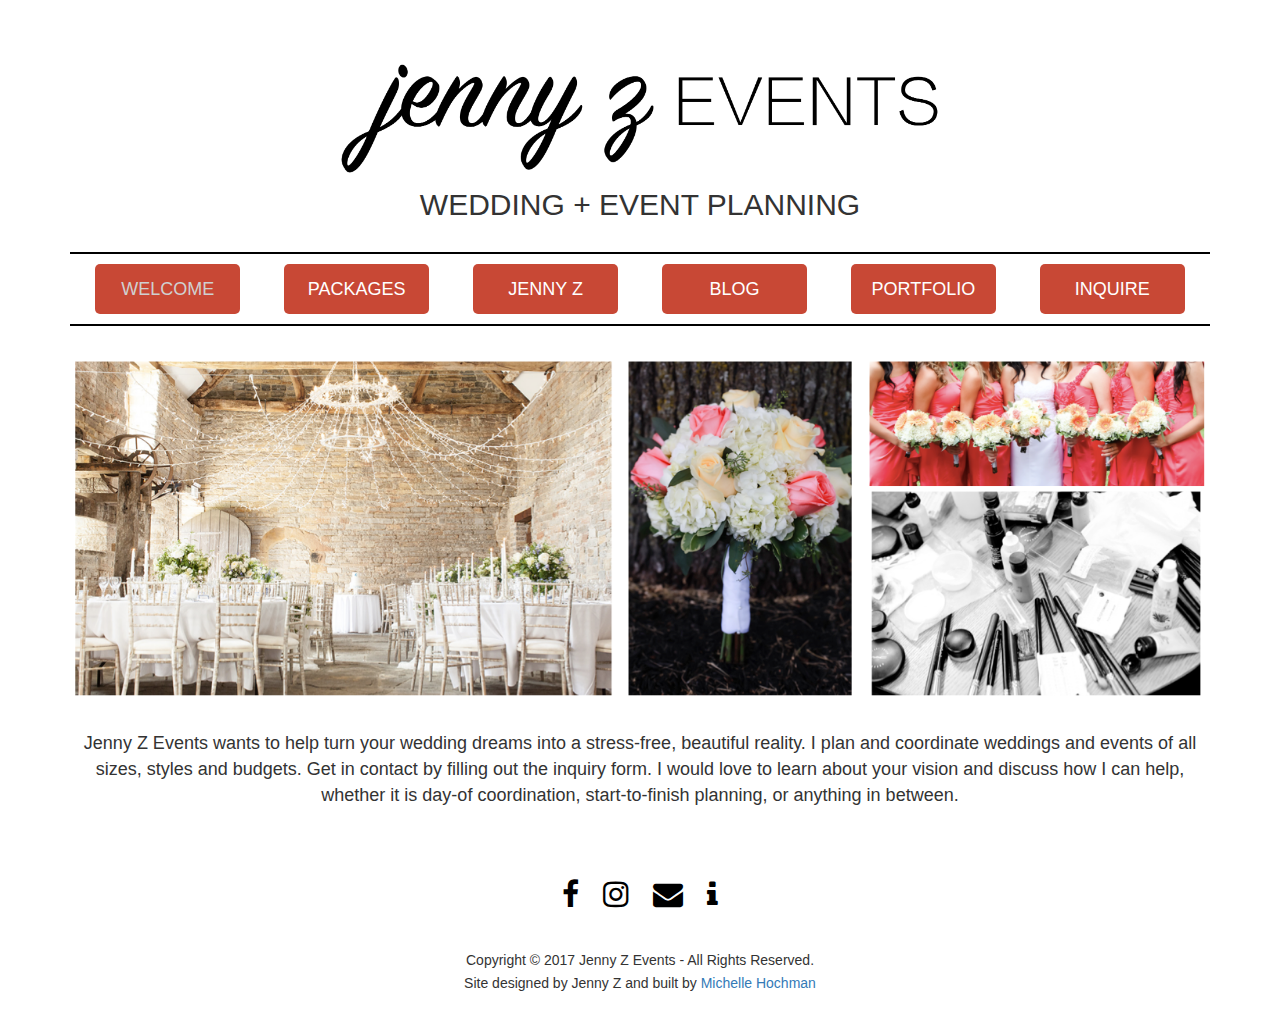
==== index.html @ ae7a0975 "updates" ====
<!DOCTYPE html>
<html lang="en">
  <head>
    <meta charset="utf-8">
    <meta http-equiv="X-UA-Compatible" content="IE=edge">
    <meta name="viewport" content="width=device-width, initial-scale=1">
    <!-- The above 3 meta tags *must* come first in the head; any other head content must come *after* these tags -->
    <meta name="description" content="Jenny Z Events">
    <meta name="author" content="Michelle Hochman">
    <link rel="icon" href="">

    <title>Jenny Z Events</title>

    <!-- Bootstrap core CSS -->
    <link href="bootstrap-3.3.6-dist/css/bootstrap.min.css" rel="stylesheet">

    <!-- IE10 viewport hack for Surface/desktop Windows 8 bug -->
    <link href="bootstrap-3.3.6-dist/assets/css/ie10-viewport-bug-workaround.css" rel="stylesheet">

    <!-- Just for debugging purposes. Don't actually copy these 2 lines! -->
    <!--[if lt IE 9]><script src="../../assets/js/ie8-responsive-file-warning.js"></script><![endif]-->

    <!-- HTML5 shim and Respond.js for IE8 support of HTML5 elements and media queries -->
    <!--[if lt IE 9]>
      <script src="https://oss.maxcdn.com/html5shiv/3.7.2/html5shiv.min.js"></script>
      <script src="https://oss.maxcdn.com/respond/1.4.2/respond.min.js"></script>
    <![endif]-->

    <!-- Custom styles for this template -->
    <link href="css/welcome.css" rel="stylesheet">
    <link href="css/navbar.css" rel="stylesheet">


    <!-- Google Font -->
    <link href="https://fonts.googleapis.com/css?family=Cookie|Satisfy|Syncopate" rel="stylesheet">

    <!-- Font Awesome -->
    <link rel="stylesheet" href="https://maxcdn.bootstrapcdn.com/font-awesome/4.5.0/css/font-awesome.min.css">

  </head>

  <body>

    <div class="container">

    <div class="jumbotron">
      <div class="text-center">
        <!--<h1 class="logo"><logo1>jenny z </logo1><logo2>EVENTS</h1>-->
        <img src="css/images/logo.png" class="logo-pic">
        <p class="logo-sub">WEDDING + EVENT PLANNING</p>
      </div>
    </div>


    <nav class="navbar navbar-default">
      <div class="container-fluid">
        <div class="navbar-header">
          <button type="button" class="navbar-toggle collapsed" data-toggle="collapse" data-target="#navbar" aria-expanded="false" aria-controls="navbar">
            <span class="sr-only">Toggle navigation</span>
            <span class="icon-bar"></span>
            <span class="icon-bar"></span>
            <span class="icon-bar"></span>
          </button>
        </div>
        <div id="navbar" class="navbar-collapse collapse">
          <ul class="nav navbar-nav">
            <li class="active"><a href="">WELCOME</a></li>
            <li><a href="packages.html">PACKAGES</a></li>
            <li><a href="meetjenny.html">JENNY Z</a></li>
            <li><a href="blog.html">BLOG</a></li>
            <li><a href="portfolio.html">PORTFOLIO</a></li>
            <li><a href="inquire.html">INQUIRE</a></li>
          </ul>
        </div><!--/.nav-collapse -->
      </div>
    </nav>
      
    <div class="content">

    <div class="pics">
      <img src="css/images/picstogether.png" class="thumbnail">
      <!--<div class="row-eq-height img-row">
        <div class="col-md-5 item">
          <img src="css/images/venue2.jpg" class="thumbnail">
        </div>
        <div class="col-md-3 item">
          <img src="css/images/flowers2.jpg" class="thumbnail">
        </div>
        <div class="col-md-4 item">
          <row>
            <img src="css/images/bridesmaids2.jpg" class="thumbnail">
          </row>
          <row>
            <img src="css/images/makeup.jpg" class="thumbnail">
          </row>
        </div>
      </div>-->
    </div>

    <div class="intro">
      <p>Jenny Z Events wants to help turn your wedding dreams into a stress-free, beautiful reality. I plan and coordinate weddings and events of all sizes, styles and budgets. Get in contact by filling out the inquiry form. I would love to learn about your vision and discuss how I can help, whether it is day-of coordination, start-to-finish planning, or anything in between. </p>
    </div>

    </div> <!-- Content -->

    <div class="social">
      <ul class="social-bar">
        <li><a href="https://www.facebook.com/jennyzevents/" target="_blank"><i class="fa fa-facebook"></i></a></li>
        <li><a href="https://www.instagram.com/jennyzevents" target="_blank"><i class="fa fa-instagram"></i></a></li>
        <li><a href="mailto:jennyzevents@gmail.com"><i class="fa fa-envelope"></i></a></li>
        <li><a href="inquire.html"><i class="fa fa-info"></i></a></li>
      </ul>
    </div>


    <footer class="container-fluid text-center">
      <p>Copyright © 2017 Jenny Z Events - All Rights Reserved.</p>
      <p>Site designed by Jenny Z and built by <a href="http://www.michellehochman.com" target="_blank">Michelle Hochman</a></p>
    </footer>

    </div> <!-- Container -->


    <!-- Bootstrap core JavaScript
    ================================================== -->
    <!-- Placed at the end of the document so the pages load faster -->
    <script src="https://ajax.googleapis.com/ajax/libs/jquery/1.11.3/jquery.min.js"></script>
    <script>window.jQuery || document.write('<script src="../../assets/js/vendor/jquery.min.js"><\/script>')</script>
    <script src="bootstrap-3.3.6-dist/js/bootstrap.min.js"></script>
    <!-- IE10 viewport hack for Surface/desktop Windows 8 bug -->
    <script src="bootstrap-3.3.6-dist/assets/js/ie10-viewport-bug-workaround.js"></script>

  </body>
</html>
---- bootstrap-3.3.6-dist/assets/css/ie10-viewport-bug-workaround.css ----
/*!
 * IE10 viewport hack for Surface/desktop Windows 8 bug
 * Copyright 2014-2015 Twitter, Inc.
 * Licensed under MIT (https://github.com/twbs/bootstrap/blob/master/LICENSE)
 */

/*
 * See the Getting Started docs for more information:
 * http://getbootstrap.com/getting-started/#support-ie10-width
 */
@-webkit-viewport { width: device-width; }
@-moz-viewport    { width: device-width; }
@-ms-viewport     { width: device-width; }
@-o-viewport      { width: device-width; }
@viewport         { width: device-width; }
---- css/welcome.css ----
.container {
	
}

.content {
	padding: 30px 0px;
}

.jumbotron {
	margin-top: 40px;
	margin-bottom: 0px;
	border-radius: 0 !important;

	padding-top: 10px;
	padding-bottom: 10px;

	font-weight: lighter;

	background-color: inherit;
}

.logo {
	margin: 30px;
	color: #c84835 !important;
}

.logo-pic {
  width: 100%;
  max-width: 600px;
  max-height: 100%;
}

logo1 {
	font-family: 'Satisfy', cursive;
	font-size: 100px;
}

logo2 {
	font-family: 'Syncopate', sans-serif;
	font-size: 60px;
}

.logo-sub {
	font-size: 30px !important;
	margin-top: 10px;
}

.thumbnail {
	width: 100%;
	object-fit: contain;
	border: 0;
	padding: 5px;
	margin: 0;
}

.pics {
	padding-bottom: 30px;
}

.row {
  display: table;
  border-collapse: collapse;
  width: 100%;
}

.item {
  display: table-cell;
  vertical-align: top;
  padding: 5px;
  margin: 0;
}

.item img {
  display: block;
  width: 100%;
  height: auto;
}

.row-eq-height {
  display: -webkit-box;
  display: -webkit-flex;
  display: -ms-flexbox;
  display:         flex;
}

.title {
	color: #c84835;
	font-weight: normal;
	font-size: 40px;
	margin-bottom: 40px;
	text-align: center;
}

.title span{
	border-bottom: 3px solid;
	border-color: #a0a0a0;
	padding-bottom: 5px;
}

.intro {
	text-align: center;
}

.intro p {
	font-size: 18px;
}

.social {
	padding: 20px 0px;
}

.social-bar {
  float: none;
  text-align: center;
  padding: 0px 20px;
}

.social-bar li {
  float: none;
  display: inline-block;
  padding: 10px;
}

.social-bar li .fa {
  font-size: 30px;
  color: black;
}

.social-bar li .fa:hover {
  font-size: 30px;
  color: #c84835;
}

.clear { clear: both; }


.package {
	padding-top: 30px;
}

.package-header {
	font-size: 18px;
}

.package li {
	font-size: 15px;
}

.meetjenny {
	text-align: left;
}

.meetjenny p {
	font-size: 18px;
	margin-bottom: 25px;
}

.meetjenny img {
  display: block;
  width: auto;
  max-width: 100%;
  height: auto;
  max-height: 400px;
  margin-top: 20px;
}

.right {
	text-align: right;
}

.left {
	text-align: left;
}

.form {
	margin-top: 40px;
}

.required {
	text-align: right;
	font-size: 15px;
}

#contact .btn-submit, #contact .btn-submit:hover, #contact .btn-submit:focus, #contact .btn-submit:active, #contact .btn-submit.active{
	background-color: #c84835;
	border-style: none;
}

.btn-submit:hover {
	color: #d0d0d0;
}

footer p {
	margin-bottom: 3px;
}

footer {
	margin-bottom: 20px;
}



/* Large desktops and laptops */
@media (min-width: 1200px) {

}

/* Landscape tablets and medium desktops */
@media (min-width: 992px) and (max-width: 1199px) {
	
}

/* Portrait tablets and small desktops */
@media (min-width: 768px) and (max-width: 991px) {
	
}

/* Landscape phones and portrait tablets */
@media (max-width: 767px) {
	
}

/* Portrait phones and smaller */
@media (max-width: 480px) {
	.content {
		padding-top: 0px;
	}

	.logo-sub {
		font-size: 18px !important;
	}
}
---- css/navbar.css ----
.navbar {
	margin: 0px 0px;
	padding: 0px 0px;
	border-radius: 0 !important;
	border: none;
	background-color: white;
	text-align: center;
}

.navbar-nav {
  float: none;
  text-align: center;
  border-top: 2px solid black;
  border-bottom: 2px solid black;
  padding-top: 10px;
  padding-bottom: 10px;
}

.navbar-nav li {
  float: none;
  display: inline-block;
}

.navbar .container-fluid {
	margin: 0px 0px;
	padding: 0px 0px;
	border-radius: 0 !important;
}

#navbar {
	margin: 0px 0px;
	padding: 0px 0px;
}

.navbar-right {
	margin-right: 0px;
}

#navbar li a {
	font-size: 18px;
	line-height: 50px;
    height: 50px;
    width: 145px;
    padding-top: 0;
    padding-bottom: 0;
    margin: 0px 20px;
    background-color: #c84835;
    border-radius: 5px;
}

.navbar-default .navbar-nav > li > a {
	color: white;
}

.navbar-default .navbar-nav>.active>a {
	color: #d0d0d0;
}

.navbar-default .navbar-nav > li > a:focus, .navbar-default .navbar-nav > li > a:hover, .navbar-default .navbar-nav>.active>a:hover {
	color: #d0d0d0;
}

.navbar .fa {
	font-size: 22px;
}


/* Large desktops and laptops */
@media (min-width: 1200px) {

}

/* Landscape tablets and medium desktops */
@media (min-width: 992px) and (max-width: 1199px) {
	#navbar li a {
		font-size: 15px;
		line-height: 40px;
		height: 40px;
		width: 120px;
		padding: 0px 10px;
		margin: 0px 15px;
	}
}

/* Portrait tablets and small desktops */
@media (min-width: 768px) and (max-width: 991px) {
	#navbar li a {
		font-size: 12px;
		line-height: 40px;
		height: 40px;
		width: 90px;
		padding: 0px 10px;
		margin: 0px 10px;
	}
}

/* Landscape phones and portrait tablets */
@media (max-width: 767px) {
	.navbar-nav li {
		position: relative;
		display: block;
	}

	#navbar li a {
		font-size: 12px;
	    border-radius: 0px;
	    border-left: none;
	    border-right: none;
	    width: auto;
	}

	.navbar-default .navbar-nav > li > a {
		border: 2px solid #c84835;
	}

	.navbar-default .navbar-nav>.active>a {
		border: 2px solid black;
	}

	.navbar-nav {
	  border-top: none;
	  border-bottom: none;
	}
}

/* Portrait phones and smaller */
@media (max-width: 480px) {
	.navbar-nav li {
		position: relative;
		display: block;
	}

	.navbar-default .navbar-nav > li > a {
		border: 2px solid #c84835;
	}

	.navbar-default .navbar-nav>.active>a {
		border: 2px solid black;
	}

	.navbar-nav {
	  border-top: none;
	  border-bottom: none;
	}

}
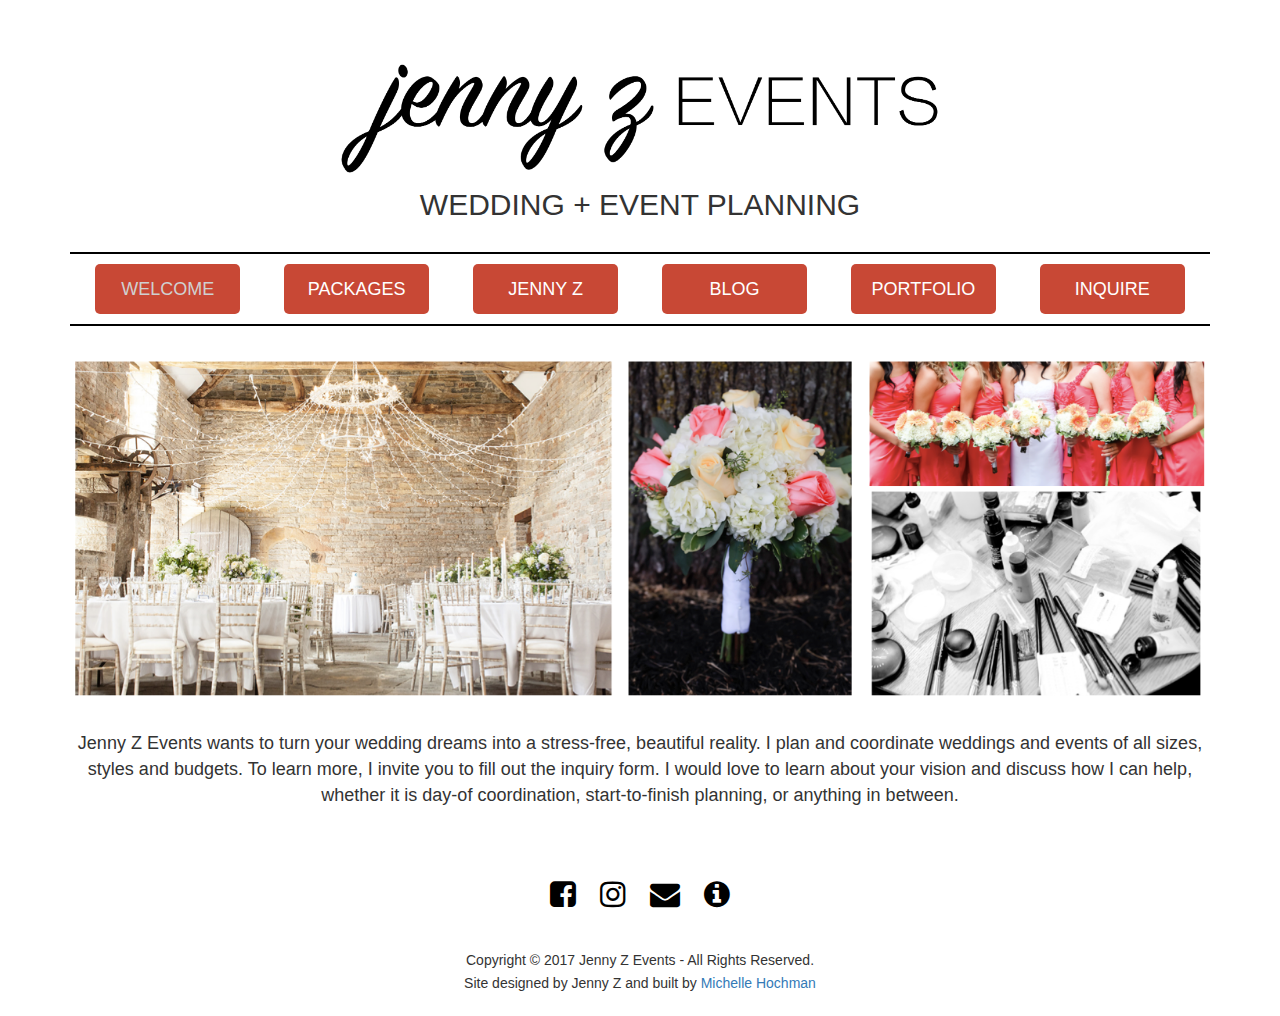
==== commit 6c916ace: "updates" ====
--- a/index.html
+++ b/index.html
@@ -7,7 +7,7 @@
     <!-- The above 3 meta tags *must* come first in the head; any other head content must come *after* these tags -->
     <meta name="description" content="Jenny Z Events">
     <meta name="author" content="Michelle Hochman">
-    <link rel="icon" href="">
+    <link rel="icon" href="css/images/plant.png">
 
     <title>Jenny Z Events</title>
 
@@ -98,17 +98,17 @@
     </div>
 
     <div class="intro">
-      <p>Jenny Z Events wants to help turn your wedding dreams into a stress-free, beautiful reality. I plan and coordinate weddings and events of all sizes, styles and budgets. Get in contact by filling out the inquiry form. I would love to learn about your vision and discuss how I can help, whether it is day-of coordination, start-to-finish planning, or anything in between. </p>
+      <p>Jenny Z Events wants to turn your wedding dreams into a stress-free, beautiful reality. I plan and coordinate weddings and events of all sizes, styles and budgets. To learn more, I invite you to fill out the inquiry form. I would love to learn about your vision and discuss how I can help, whether it is day-of coordination, start-to-finish planning, or anything in between.</p>
     </div>
 
     </div> <!-- Content -->
 
     <div class="social">
       <ul class="social-bar">
-        <li><a href="https://www.facebook.com/jennyzevents/" target="_blank"><i class="fa fa-facebook"></i></a></li>
+        <li><a href="https://www.facebook.com/jennyzevents/" target="_blank"><i class="fa fa-facebook-square"></i></a></li>
         <li><a href="https://www.instagram.com/jennyzevents" target="_blank"><i class="fa fa-instagram"></i></a></li>
         <li><a href="mailto:jennyzevents@gmail.com"><i class="fa fa-envelope"></i></a></li>
-        <li><a href="inquire.html"><i class="fa fa-info"></i></a></li>
+        <li><a href="inquire.html"><i class="fa fa-info-circle"></i></a></li>
       </ul>
     </div>
 
--- a/css/welcome.css
+++ b/css/welcome.css
@@ -229,4 +229,8 @@
 	.logo-sub {
 		font-size: 18px !important;
 	}
+
+	.jumbotron p {
+		margin-bottom: -10px;
+	}
 }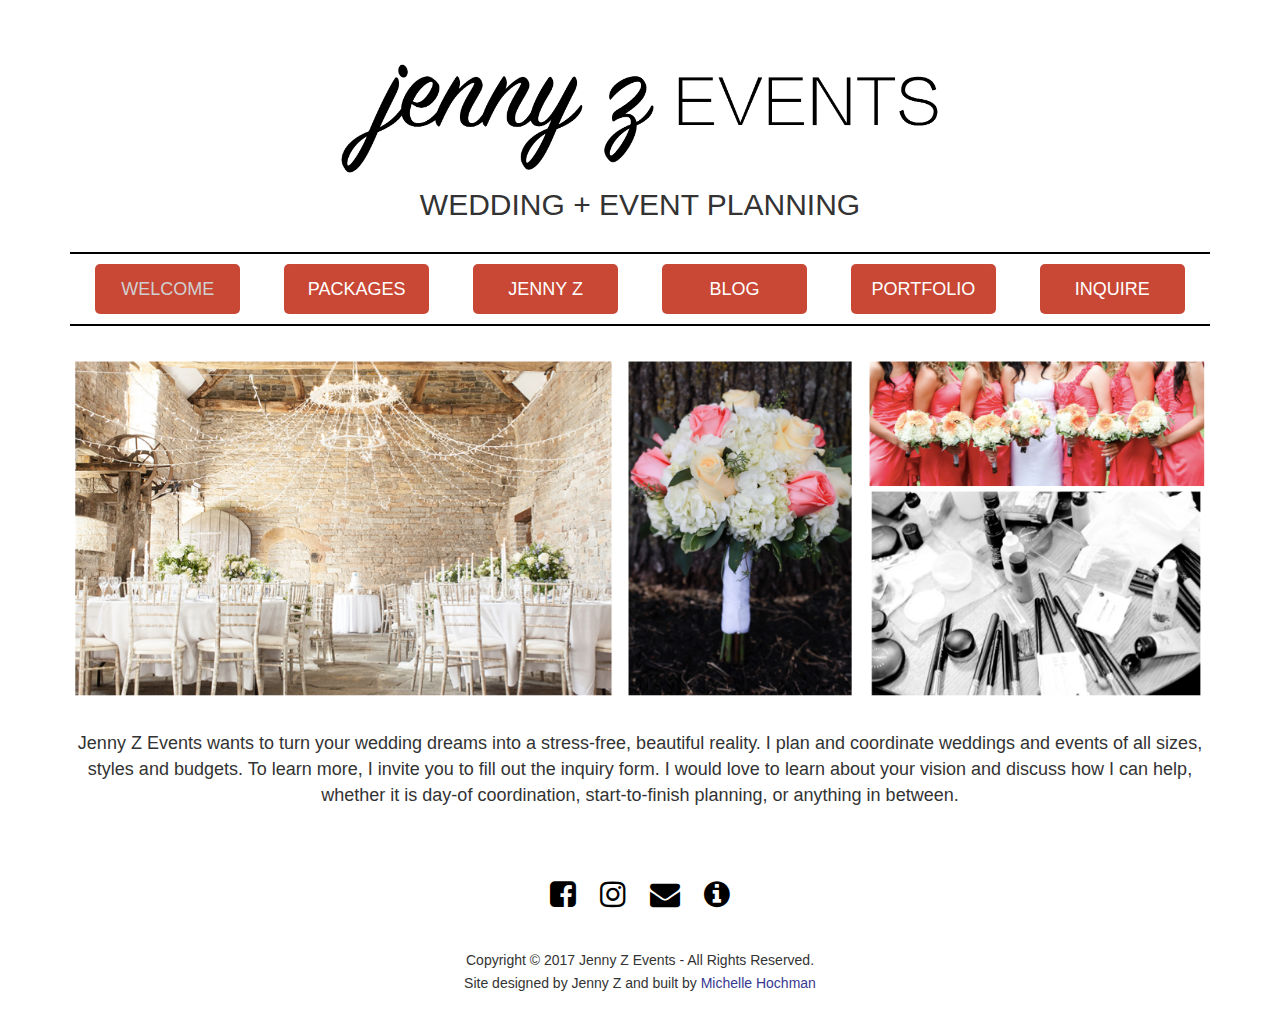
==== commit 6bd2a632: "updates" ====
--- a/index.html
+++ b/index.html
@@ -115,7 +115,7 @@
 
     <footer class="container-fluid text-center">
       <p>Copyright © 2017 Jenny Z Events - All Rights Reserved.</p>
-      <p>Site designed by Jenny Z and built by <a href="http://www.michellehochman.com" target="_blank">Michelle Hochman</a></p>
+      <p>Site designed by Jenny Z and built by <a href="http://www.michellehochman.com" target="_blank" class="link">Michelle Hochman</a></p>
     </footer>
 
     </div> <!-- Container -->
--- a/css/welcome.css
+++ b/css/welcome.css
@@ -134,6 +134,11 @@
 .clear { clear: both; }
 
 
+.link, .link:hover, .link:active, .link:focus {
+	color: #383892;
+	text-decoration: none;
+}
+
 .package {
 	padding-top: 30px;
 }
@@ -144,6 +149,7 @@
 
 .package li {
 	font-size: 15px;
+	margin-left: 30px
 }
 
 .meetjenny {
@@ -174,6 +180,7 @@
 
 .form {
 	margin-top: 40px;
+	margin-bottom: -30px;
 }
 
 .required {
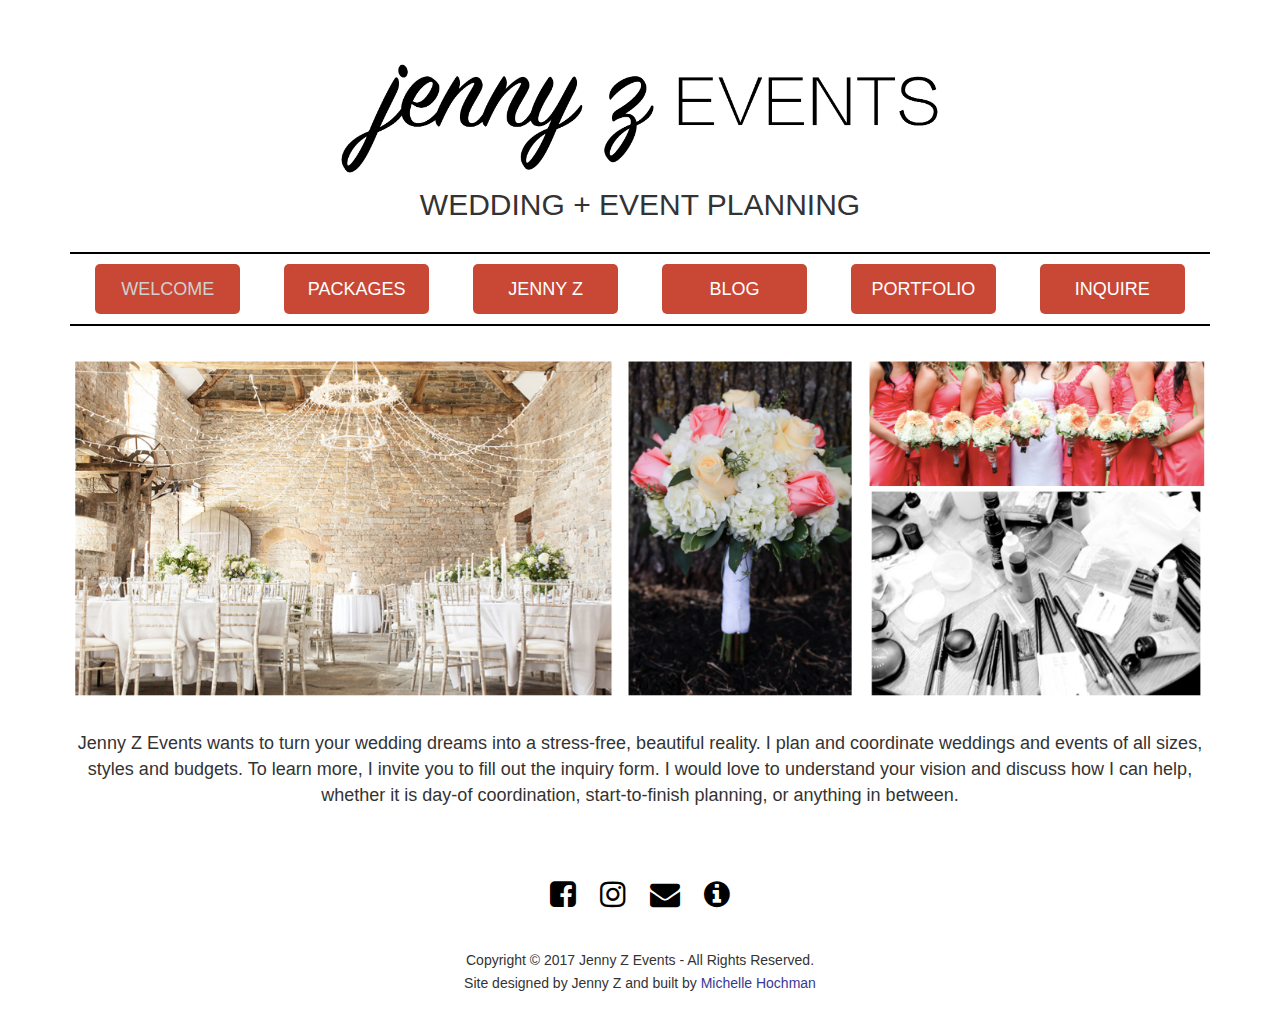
==== commit ef1fd11e: "updates" ====
--- a/index.html
+++ b/index.html
@@ -98,7 +98,7 @@
     </div>
 
     <div class="intro">
-      <p>Jenny Z Events wants to turn your wedding dreams into a stress-free, beautiful reality. I plan and coordinate weddings and events of all sizes, styles and budgets. To learn more, I invite you to fill out the inquiry form. I would love to learn about your vision and discuss how I can help, whether it is day-of coordination, start-to-finish planning, or anything in between.</p>
+      <p>Jenny Z Events wants to turn your wedding dreams into a stress-free, beautiful reality. I plan and coordinate weddings and events of all sizes, styles and budgets. To learn more, I invite you to fill out the inquiry form. I would love to understand your vision and discuss how I can help, whether it is day-of coordination, start-to-finish planning, or anything in between.</p>
     </div>
 
     </div> <!-- Content -->
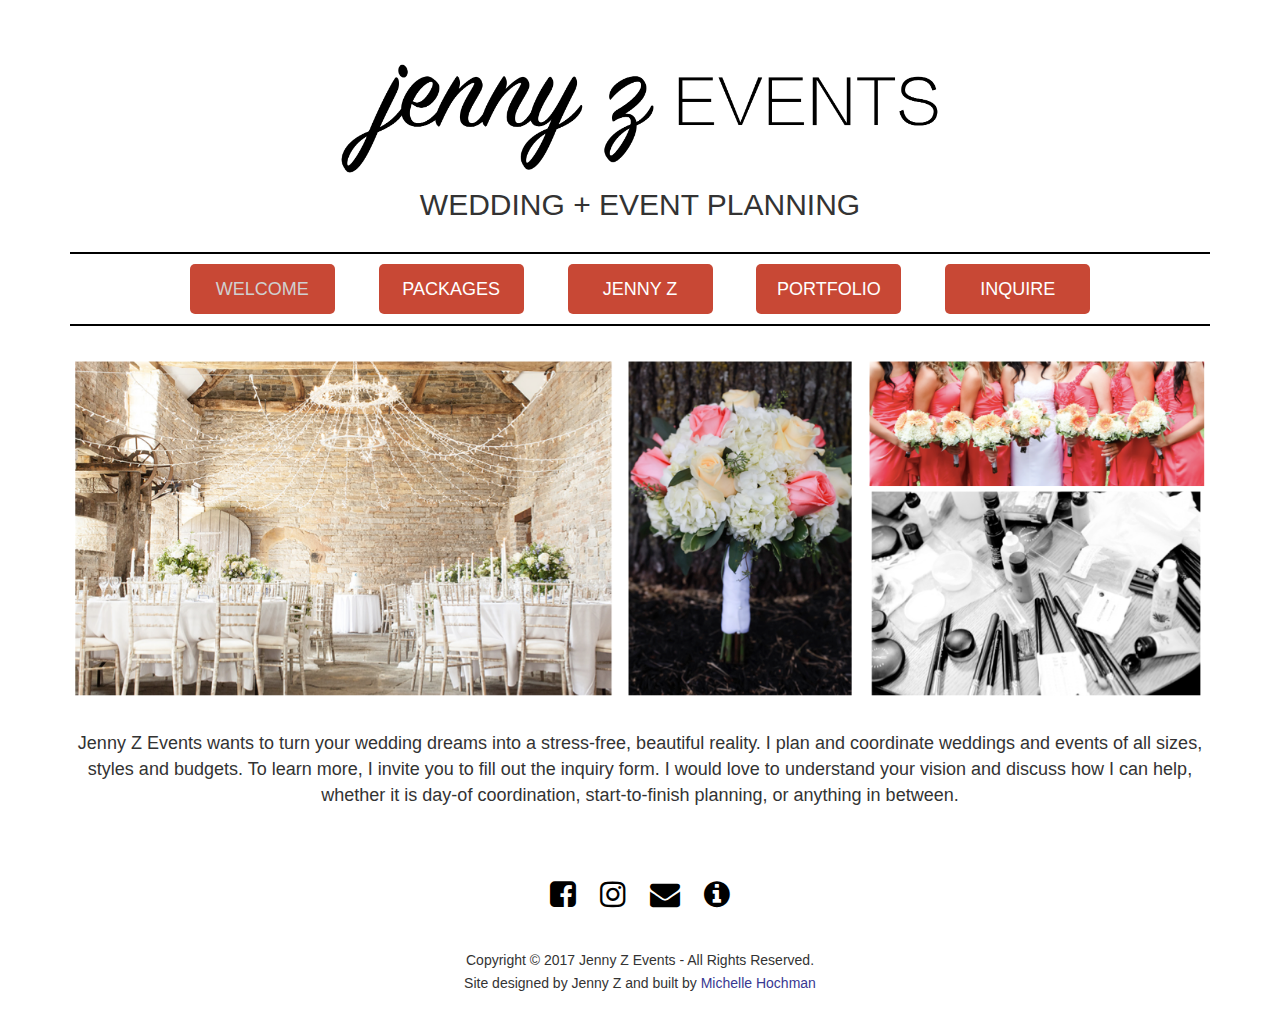
==== commit a022b5cb: "portfolio" ====
--- a/index.html
+++ b/index.html
@@ -7,6 +7,9 @@
     <!-- The above 3 meta tags *must* come first in the head; any other head content must come *after* these tags -->
     <meta name="description" content="Jenny Z Events">
     <meta name="author" content="Michelle Hochman">
+
+    <meta property="og:image" content="css\images\logo-sq.png">
+
     <link rel="icon" href="css/images/plant.png">
 
     <title>Jenny Z Events</title>
@@ -67,7 +70,6 @@
             <li class="active"><a href="">WELCOME</a></li>
             <li><a href="packages.html">PACKAGES</a></li>
             <li><a href="meetjenny.html">JENNY Z</a></li>
-            <li><a href="blog.html">BLOG</a></li>
             <li><a href="portfolio.html">PORTFOLIO</a></li>
             <li><a href="inquire.html">INQUIRE</a></li>
           </ul>
--- a/css/welcome.css
+++ b/css/welcome.css
@@ -178,6 +178,27 @@
 	text-align: left;
 }
 
+
+.gal {
+	-webkit-column-count: 3; /* Chrome, Safari, Opera */
+    -moz-column-count: 3; /* Firefox */
+    column-count: 3;
+	}
+
+.gal img {
+	width: 100%;
+	padding: 7px 0;
+}
+
+@media (max-width: 500px) {
+	.gal {
+		-webkit-column-count: 1; /* Chrome, Safari, Opera */
+	    -moz-column-count: 1; /* Firefox */
+	    column-count: 1;
+	}
+}
+
+
 .form {
 	margin-top: 40px;
 	margin-bottom: -30px;
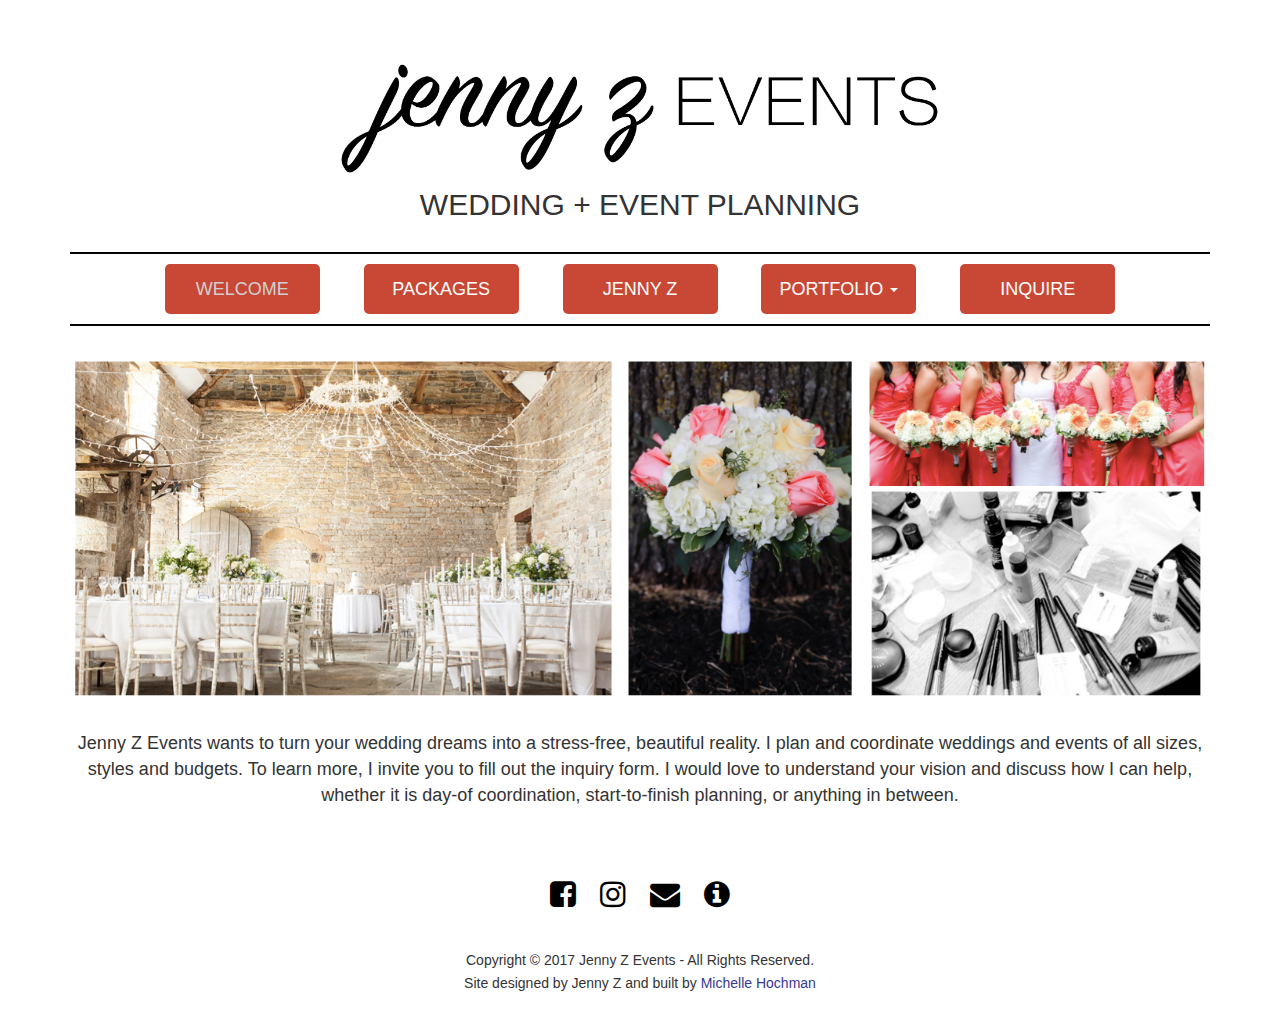
==== commit 5d35e2ff: "portfolio" ====
--- a/index.html
+++ b/index.html
@@ -70,7 +70,13 @@
             <li class="active"><a href="">WELCOME</a></li>
             <li><a href="packages.html">PACKAGES</a></li>
             <li><a href="meetjenny.html">JENNY Z</a></li>
-            <li><a href="portfolio.html">PORTFOLIO</a></li>
+            <li class="dropdown">
+              <a class="dropdown-toggle" data-toggle="dropdown" href="#">PORTFOLIO
+              <span class="caret"></span></a>
+              <ul class="dropdown-menu">
+                <li><a href="portfolio.html#CE">Chris + Elisa</a></li>
+              </ul>
+            </li>
             <li><a href="inquire.html">INQUIRE</a></li>
           </ul>
         </div><!--/.nav-collapse -->
--- a/css/welcome.css
+++ b/css/welcome.css
@@ -178,12 +178,24 @@
 	text-align: left;
 }
 
+.portfolio {
+	text-align: center;
+}
+
+.portfolio p {
+	margin-bottom: 5px;
+	clear: both;
+}
+
+.portfolio-text {
+	padding-top: 20px;
+}
 
 .gal {
 	-webkit-column-count: 3; /* Chrome, Safari, Opera */
     -moz-column-count: 3; /* Firefox */
     column-count: 3;
-	}
+}
 
 .gal img {
 	width: 100%;
--- a/css/navbar.css
+++ b/css/navbar.css
@@ -40,7 +40,7 @@
 	font-size: 18px;
 	line-height: 50px;
     height: 50px;
-    width: 145px;
+    width: 155px;
     padding-top: 0;
     padding-bottom: 0;
     margin: 0px 20px;
@@ -58,6 +58,23 @@
 
 .navbar-default .navbar-nav > li > a:focus, .navbar-default .navbar-nav > li > a:hover, .navbar-default .navbar-nav>.active>a:hover {
 	color: #d0d0d0;
+}
+
+.navbar-default .navbar-nav>.open>a, .navbar-default .navbar-nav>.open>a:focus, .navbar-default .navbar-nav>.open>a:hover { 
+	color: #d0d0d0;
+}
+
+.dropdown-menu>li>a{
+	color: white;
+}
+
+.dropdown-menu>li>a:focus, .dropdown-menu>li>a:hover {
+	color: #d0d0d0;
+}
+
+.dropdown-menu li {
+	padding: 2px 0px;
+	margin: 0px;
 }
 
 .navbar .fa {
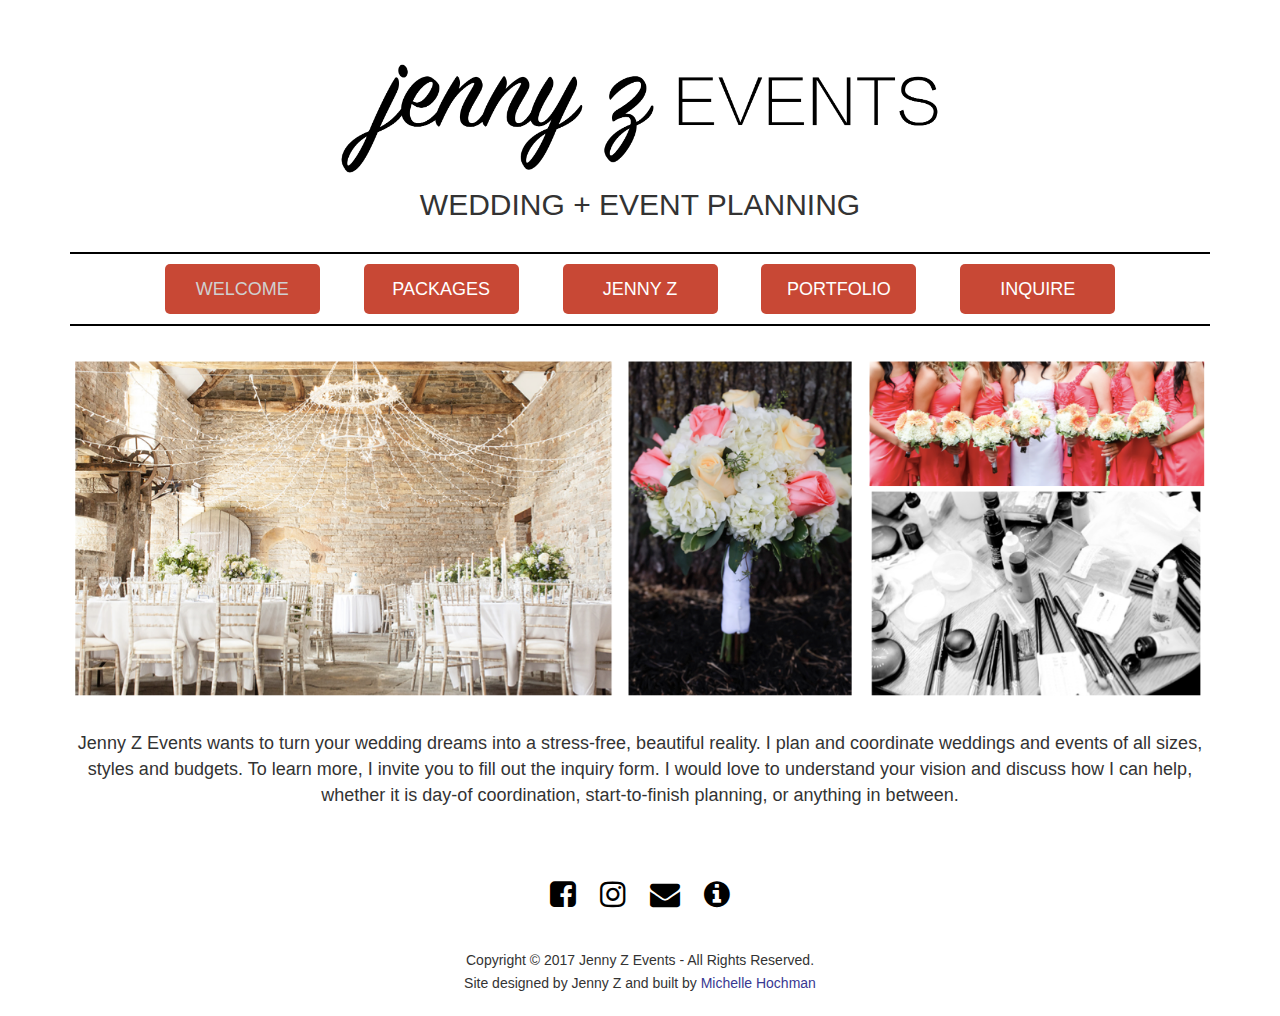
==== commit 44c3b725: "portfolio" ====
--- a/index.html
+++ b/index.html
@@ -70,13 +70,14 @@
             <li class="active"><a href="">WELCOME</a></li>
             <li><a href="packages.html">PACKAGES</a></li>
             <li><a href="meetjenny.html">JENNY Z</a></li>
-            <li class="dropdown">
+            <!--<li class="dropdown">
               <a class="dropdown-toggle" data-toggle="dropdown" href="#">PORTFOLIO
               <span class="caret"></span></a>
               <ul class="dropdown-menu">
                 <li><a href="portfolio.html#CE">Chris + Elisa</a></li>
               </ul>
-            </li>
+            </li>-->
+            <li><a href="portfolio.html">PORTFOLIO</a></li>
             <li><a href="inquire.html">INQUIRE</a></li>
           </ul>
         </div><!--/.nav-collapse -->
--- a/css/welcome.css
+++ b/css/welcome.css
@@ -257,7 +257,9 @@
 
 /* Landscape phones and portrait tablets */
 @media (max-width: 767px) {
-	
+	.portfolio p {
+		text-align: center;
+	}
 }
 
 /* Portrait phones and smaller */
@@ -273,4 +275,8 @@
 	.jumbotron p {
 		margin-bottom: -10px;
 	}
+
+	.portfolio p {
+		text-align: center;
+	}
 }